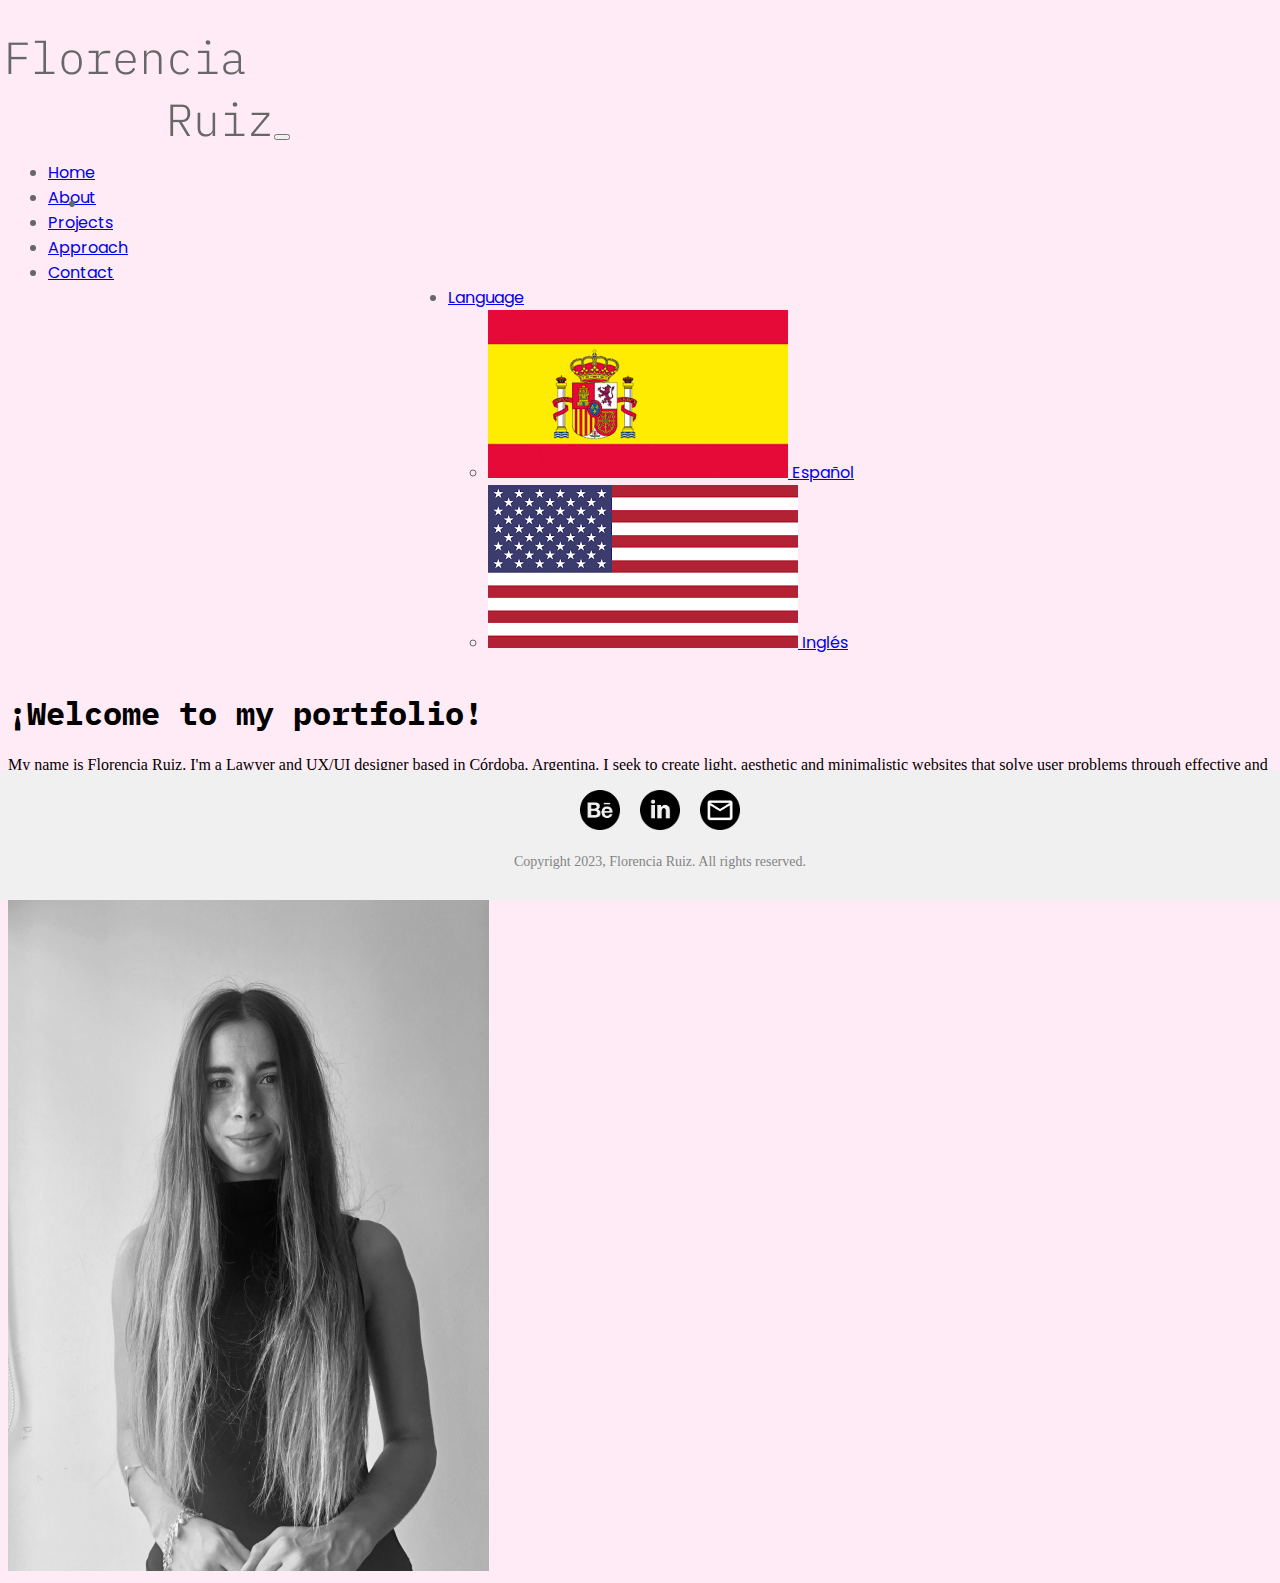
==== paginas/about.html @ d0ec18ea "Primer commit porfolio" ====
<!DOCTYPE html>
<html lang="es">
<head>
    <meta charset="UTF-8">
    <meta name="viewport" content="width=device-width, initial-scale=1.0">
    <title>portfolio-FlorenciaRuiz</title>
    <link rel="shortcut icon" href="../assets/FAVICON_Mesa de trabajo 1.png" type="image/x-icon">
    <!--Bootstrap-->
    <link href="https://cdn.jsdelivr.net/npm/bootstrap@5.3.1/dist/css/bootstrap.min.css" rel="stylesheet" integrity="sha384-4bw+/aepP/YC94hEpVNVgiZdgIC5+VKNBQNGCHeKRQN+PtmoHDEXuppvnDJzQIu9" crossorigin="anonymous">
    <!--CSS-->
    <link rel="stylesheet" href="../css/style.css">
    <title>portfolio-FlorenciaRuiz</title>
</head>

<body class="cuerpo">
    <header>
        <nav class="navbar navbar-expand-lg">
            <div class="container-fluid">
                <a class="navbar-brand" href="#"><img class="w-50 ms-5" src="../assets/Florencia Ruiz.png" alt="Imagen logo"></a>
                <button class="navbar-toggler" type="button" data-bs-toggle="collapse" data-bs-target="#navbarNavDropdown" aria-controls="navbarNavDropdown" aria-expanded="false" aria-label="Toggle navigation">
                <span class="navbar-toggler-icon"></span>
                </button>

                <div class="collapse navbar-collapse" id="navbarNavDropdown">
                    <ul class="navbar-nav">
                        <li class="nav-item">
                        <a class="nav-link" aria-current="page" href="../index.html">Home</a>
                        </li>
                        <li class="nav-item">
                        <a class="nav-link active" href="./about.html">About</a>
                        </li>
                        <li class="nav-item">
                        <a class="nav-link" href="./projects.html">Projects</a>
                        </li>
                        <li class="nav-item">
                        <a class="nav-link" href="./myapproach.html">Approach</a>
                        </li>
                        <li class="nav-item">
                        <a class="nav-link" href="./contact.html">Contact</a>
                        </li>
                        <li class="nav-item dropdown mt-n1">
                        <a class="nav-link dropdown-toggle" href="#" role="button" data-bs-toggle="dropdown" aria-expanded="false">
                        Language
                        </a>
                        <ul class="dropdown-menu dropdown-menu-right">
                            <li><a class="dropdown-item" href="#"><img class="w-25" src="../assets/ESP bandera.png" alt="Bandera esp"> Español</a></li>
                            <li><a class="dropdown-item" href="#"><img class="w-25" src="../assets/EEUU bandera png.png" alt="Bandera USA"> Inglés</a></li>
                        </ul>
                        </li>
                    </ul>
                </div>
            </div>
        </nav>
    </header>

<!--SOBRE MÍ-->

<section class="container">
    <div class="row mt-6 gap-4 gap-md-0">
        <div class="col-md-6">
        </div>

        <div class="col-md-6">
            <h1 class="text-end ms-auto p-2 welcome">¡Welcome to my portfolio!</h1>
            <p>My name is Florencia Ruiz. I'm a Lawyer and UX/UI designer based in Córdoba, Argentina. I seek to create light, aesthetic and minimalistic websites that solve user problems through effective and proven solutions. </p>
            </div>
        </div>
    </div>
</section>

<section class="container mt-4">
    <div class="row mt-6 gap-4 gap-md-0">
        <div class="col-md-6 text-start d-flex flex-column justify-content-center align-items-center">
            <p>Although my beginnings were in law, my path envolved towards technology and social networks. Currently I focus on Web3, creating content and facilitating digital connections. As a constant learner, I seek to explore and understand the nuances of digital evolution.
            
            In every project, I seek a collaborative environment, solving challenges with critical and flexible thinking. My focus is continuous innovation, co-creating digital experiences that transcend expectations.
            
            I am 27 years old and I graduated as a lawyer at Blas Pascal University. In 2022 I started as a web developer at Coderhouse and since then I have improved my UX/UI skills so far.
            </p>
        </div>

        <div class="col-md-6 d-flex justify-content-center align-items-center">
            <img class="mw-100" src="../assets/IMG_0522 1.png" alt="About">
            </div>
        </div>
    </div>
</section>



    <!--FOOTER RESPONSIVE-->
    <footer>
        <div class="logo-container">
        <a href="https://www.behance.net/" target="_blank">
            <img src="../assets/BEHANCE.png" alt="Behance">
        </a>
        <a href="https://www.linkedin.com/" target="_blank">
            <img src="../assets/LINKEDIN.png" alt="LinkedIn">
        </a>
        <a href="mailto:correo@example.com">
            <img src="../assets/MAIL.png" alt="Correo">
        </a>
        </div>
        <p>Copyright 2023, Florencia Ruiz. All rights reserved.</p>
    </footer>
    
    
<!--BootsrapJS-->    
    <script src="https://cdn.jsdelivr.net/npm/bootstrap@5.3.1/dist/js/bootstrap.bundle.min.js" integrity="sha384-HwwvtgBNo3bZJJLYd8oVXjrBZt8cqVSpeBNS5n7C8IVInixGAoxmnlMuBnhbgrkm" crossorigin="anonymous"></script>

</body>
</html>
---- css/style.css ----
/* Fuentes personalizadas */
@import url(https://fonts.googleapis.com/css2?family=IBM+Plex+Mono:wght@200;300;400;500;600;700&family=League+Script&family=Poppins:ital,wght@0,200;0,300;0,400;0,500;0,600;0,700;1,100;1,200;1,300;1,400;1,600&display=swap);

@import url(https://fonts.googleapis.com/css2?family=IBM+Plex+Mono:wght@200;300;400;500;600;700&family=League+Script&family=Poppins:ital,wght@0,200;0,300;0,400;0,500;0,600;0,700;1,100;1,200;1,300;1,400;1,600&display=swap);


.cuerpo{ 
    background-color: hsl(330, 100%, 96%);
    overflow: auto;
}

.card-container {
    max-height: 200px;
    overflow: scroll;
}

/*NAV*/
nav {
    display: flex;
    align-items: center; 
    margin-top: 40px;
    font-family: 'Poppins', sans-serif;
    color: #676767;
}

.logo-img {
    max-width: 30px;
}  

.mt-n1 {
    margin-left: 400px !important;
}

.logo-florenciaruiz{
    margin-top: 30px;
    margin-right: 20px;
    margin-left: 60px;
    background-color: #FFEBF5;
}


/*PUNTO*/
.nav-link.active {
    position: relative;
}

.nav-link.active::after {
    content: "\2022";
    display:block;
    text-align: center;
    font-size: 24px; 
    position: absolute;
    bottom: -12px; 
    left: 50%; 
    transform: translateX(-50%);
    width: 100%;
    color: #676767;
}


.portfolio {
    display: flex;
    flex-direction: row;
    font-family: 'Poppins', sans-serif;
    margin-top: 60px;
}


.tituloportfolio {
    margin-top: 60px;
    margin-left: 60px;
    color: #676767;
}


.forma-decoracion{
    margin-top: 240px;
    margin-left: -280px;
}


.rectangulo-colores {
    display: flex;
    justify-content: flex-end;
    margin-top: 70px;
    margin-left: 600px;

}


.iframe{ 
    display: flex;
    flex-direction: column;
    align-items: center;
    margin-top: 150px;
}


.welcome{
    font-family: 'IBM Plex Mono', monospace;
}

/* FOOTER */
footer {
    text-align: center;
    background-color: #f0f0f0;
    padding: 20px;
    position: fixed;
    bottom: 0;
    left: 0;
    height: max-content;
    width: 100%;
    display: flex;
    justify-content: center;
    align-items: center;
    flex-direction: column;
    }

.logo-container {
    display: flex;
    justify-content: center;
    align-items: center;
    margin-bottom: 10px;
}


.logo-container img {
    width: 40px; 
    margin: 0 10px; 
}


footer p {
    display: flex;
    justify-content: center;
    align-items: center;
    margin: 0;
    font-size: 14px;
    opacity: 0.7;
    font-weight: 400;
    padding: 10px 0;
    color: #555;
}


@media screen and (max-width: 768px) {
    .logo-container {
        flex-direction: column;
    }
    
    .logo-container img {
        margin: 5px 0;
    }
}
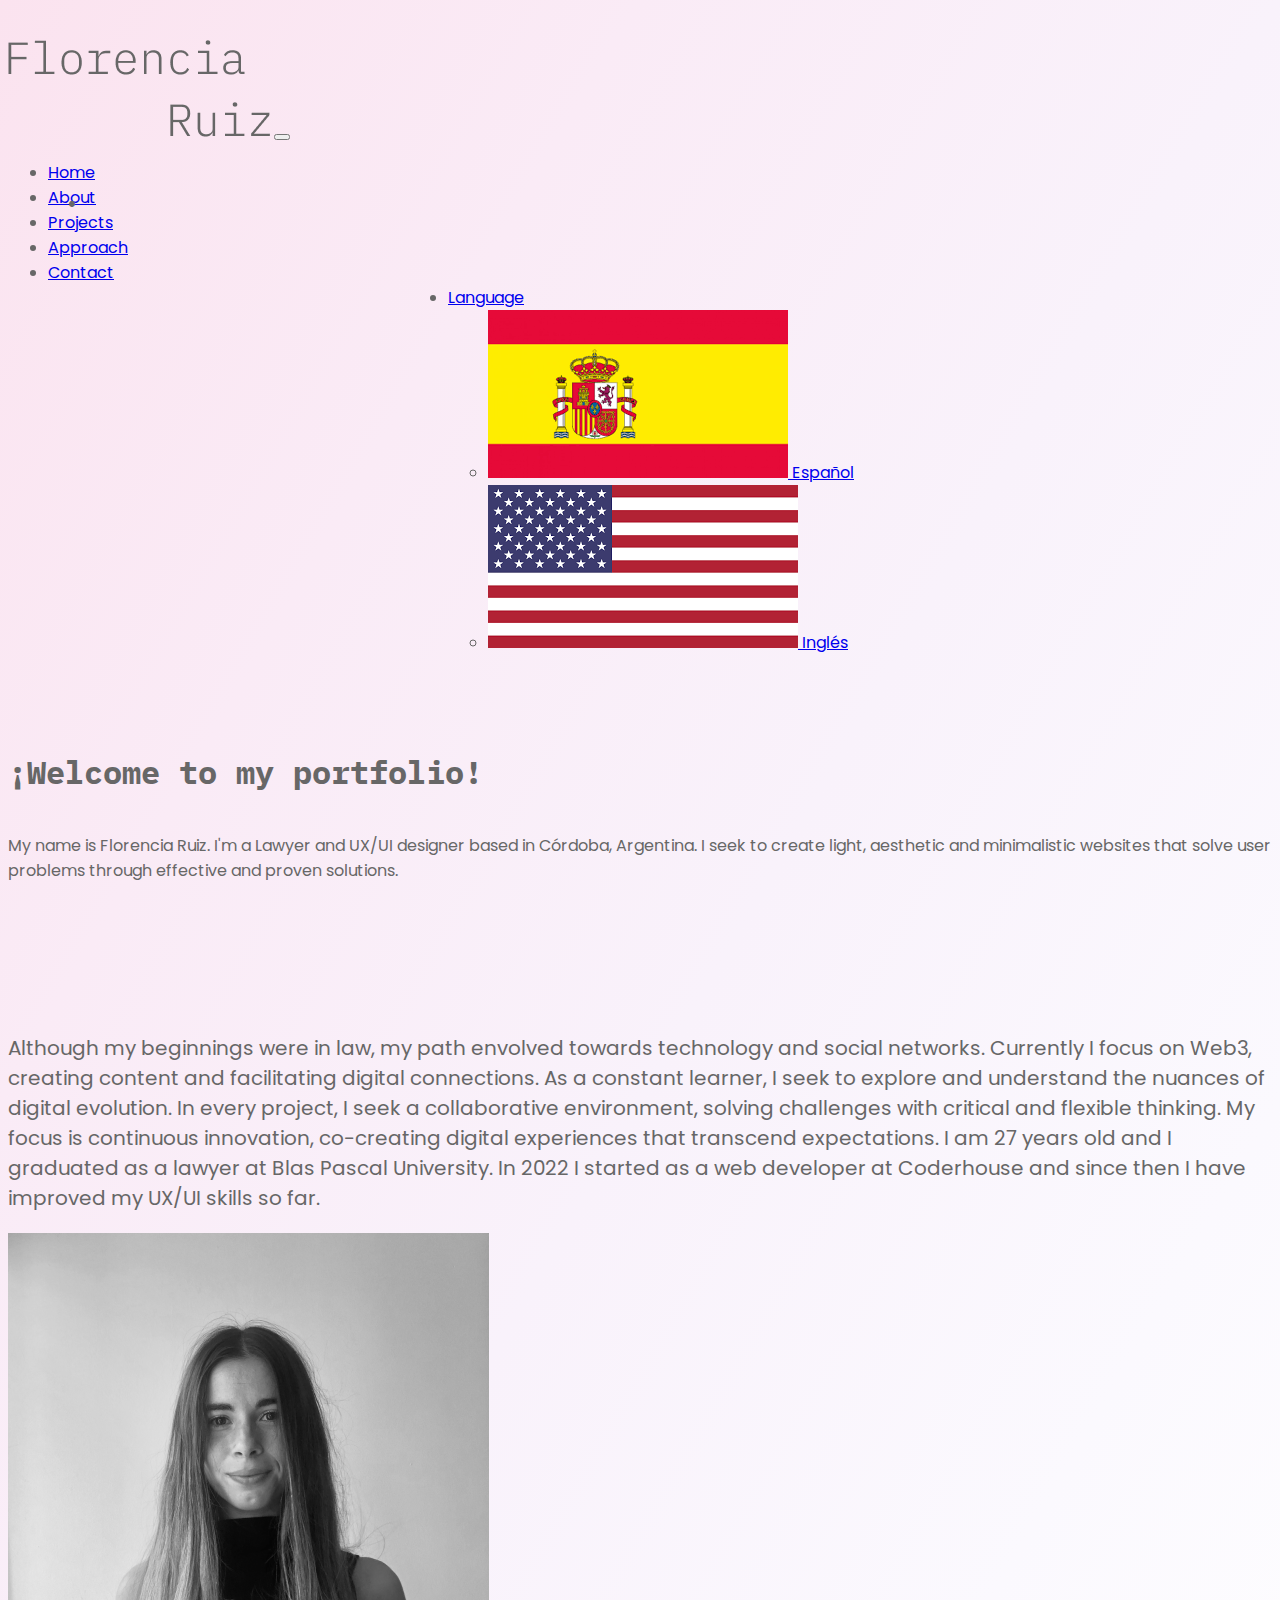
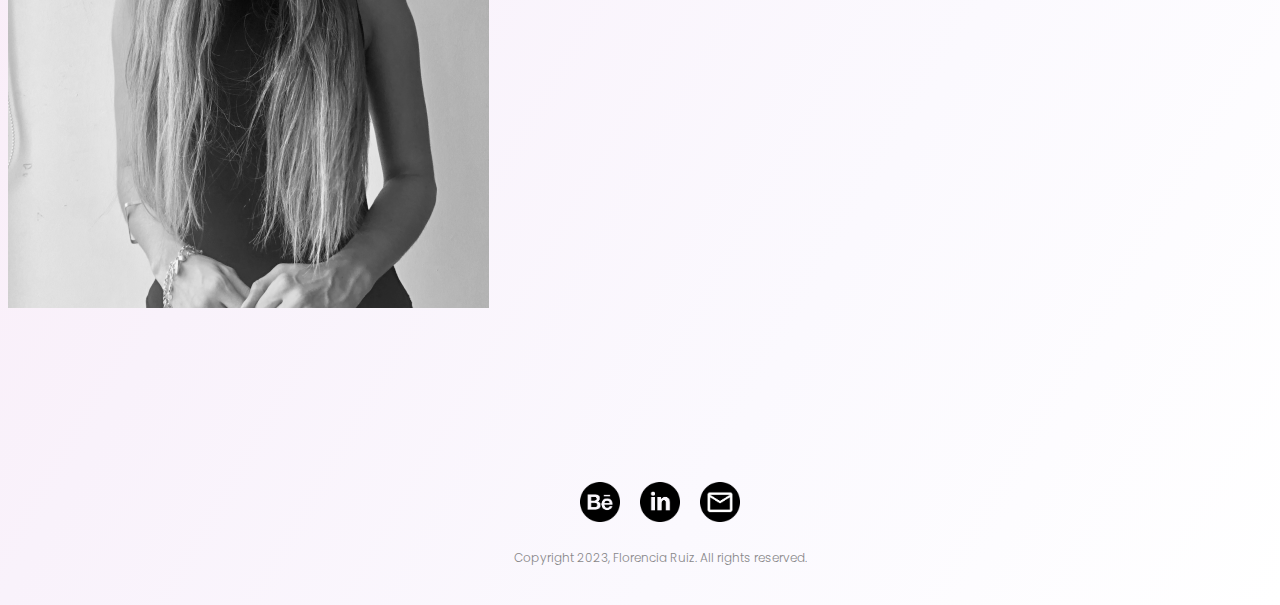
==== commit 147ffd5b: "Segundo commit" ====
--- a/paginas/about.html
+++ b/paginas/about.html
@@ -12,7 +12,7 @@
     <title>portfolio-FlorenciaRuiz</title>
 </head>
 
-<body class="cuerpo">
+<body class="cuerpo color-especifico-about">
     <header>
         <nav class="navbar navbar-expand-lg">
             <div class="container-fluid">
@@ -57,12 +57,11 @@
 
 <section class="container">
     <div class="row mt-6 gap-4 gap-md-0">
-        <div class="col-md-6">
+        <div class="col-md-7">
         </div>
-
-        <div class="col-md-6">
+        <div class="col-md-5">
             <h1 class="text-end ms-auto p-2 welcome">¡Welcome to my portfolio!</h1>
-            <p>My name is Florencia Ruiz. I'm a Lawyer and UX/UI designer based in Córdoba, Argentina. I seek to create light, aesthetic and minimalistic websites that solve user problems through effective and proven solutions. </p>
+            <p class="myNameis">My name is Florencia Ruiz. I'm a Lawyer and UX/UI designer based in Córdoba, Argentina. I seek to create light, aesthetic and minimalistic websites that solve user problems through effective and proven solutions. </p>
             </div>
         </div>
     </div>
@@ -70,18 +69,20 @@
 
 <section class="container mt-4">
     <div class="row mt-6 gap-4 gap-md-0">
-        <div class="col-md-6 text-start d-flex flex-column justify-content-center align-items-center">
-            <p>Although my beginnings were in law, my path envolved towards technology and social networks. Currently I focus on Web3, creating content and facilitating digital connections. As a constant learner, I seek to explore and understand the nuances of digital evolution.
+        <div class="col-md-5 text-start d-flex flex-column justify-content-center align-items-center">
+            <p class="textAbout">Although my beginnings were in law, my path envolved towards technology and social networks. Currently I focus on Web3, creating content and facilitating digital connections. As a constant learner, I seek to explore and understand the nuances of digital evolution.
             
             In every project, I seek a collaborative environment, solving challenges with critical and flexible thinking. My focus is continuous innovation, co-creating digital experiences that transcend expectations.
             
             I am 27 years old and I graduated as a lawyer at Blas Pascal University. In 2022 I started as a web developer at Coderhouse and since then I have improved my UX/UI skills so far.
             </p>
         </div>
-
+        <div class="col-md-1 d-flex justify-content-center align-items-center">
+        </div>
         <div class="col-md-6 d-flex justify-content-center align-items-center">
             <img class="mw-100" src="../assets/IMG_0522 1.png" alt="About">
             </div>
+        </div>
         </div>
     </div>
 </section>
--- a/css/style.css
+++ b/css/style.css
@@ -58,6 +58,8 @@
 }
 
 
+/* INDEX> */
+
 .portfolio {
     display: flex;
     flex-direction: row;
@@ -95,17 +97,164 @@
     margin-top: 150px;
 }
 
+/* ABOUT */
 
 .welcome{
+    color: #676767;
     font-family: 'IBM Plex Mono', monospace;
-}
+    margin-bottom: 40px;
+}
+
+
+.color-especifico-about{
+    background-image: linear-gradient(to right bottom, #fbe3ef, #faebf6, #f9f2fb, #fbf9fe, #ffffff);
+}
+
+.container{
+    margin-top: 80px;
+    margin-bottom: 150px;
+}
+
+.myNameis{
+    color: #676767;
+    font-family: 'Poppins', sans-serif;
+    display: flex;
+    justify-content: right;
+    align-items: end;
+}
+
+.textAbout{
+    color: #676767;
+    font-size: 20px;
+    font-family: 'Poppins', sans-serif;
+    line-height: 1.5;
+    display: flex;
+    justify-content: left;
+    align-items: start;
+}
+
+/* PROJECTS */
+
+.color-especifico-project{
+    background-image: linear-gradient(to bottom, #eae3e3, #efeaeb, #f4f1f3, #f9f8f9, #ffffff);
+}
+
+.textoProject1{
+    color: #676767;
+    display: flex;
+    justify-content: left;
+    align-items: start;
+    font-family: 'Poppins', sans-serif;
+    margin-left: 60px;
+    margin-top: 80px;
+    margin-bottom: 150px;
+}
+
+.tarjetas{
+    display: flex;
+}
+
+.btn-outline-secondary{
+    --bs-btn-padding-y: .25rem; --bs-btn-padding-x: .5rem; --bs-btn-font-size: .75rem;
+}
+
+    .btn-container {
+        display: flex;
+        align-items: center;
+    }
+
+    .btn.btn-outline-secondary {
+        margin-right: 5px;
+    }
+
+    .btn.btn-outline-secondary i {
+        font-size: 0.75rem;
+        transform: rotate(45deg);
+    }
+
+    .textCheck{
+        font-family: 'Poppins', sans-serif;
+        font-size: 10px;
+    }
+
+    .card {
+        border: none;
+        box-shadow: 0px 4px 8px rgba(0, 0, 0, 0.1);
+    }
+
+    .card-title{
+        font-family: 'Poppins', sans-serif;
+        font-size: 16px;
+        color: #676767;
+    }
+    
+    .card-text{
+        font-family: 'Poppins', sans-serif;
+        font-size: 12px;
+        color: #676767;
+        font-weight: 00;
+    }
+
+
+    /* APPROACH */
+
+    .color-especifico-approach{
+        background-image: linear-gradient(to right bottom, #e7e6e4, #efe2c4, #f2dfa3, #f2dd82, #efdb5e);
+    }
+
+    .titlepproach{
+    display: flex;
+    color: #676767;
+    justify-content: left;
+    align-items: start;
+    font-family: 'Poppins', sans-serif;
+    margin-left: -60px;
+    margin-top: 80px;
+    margin-bottom: 150px;
+    }
+
+    .textapproach{
+        display: flex;
+        color: #676767;
+        justify-content: center;
+        align-items: start;
+        font-family: 'Poppins', sans-serif;
+    }
+
+
+    /* CONTACT */
+
+    .color-especifico-contact{
+        background-image: linear-gradient(to left bottom, #ffdbed, #fce5f6, #faeefc, #fbf7fe, #ffffff);
+    }
+
+    .contact{
+        display: flex;
+        color: #676767;
+        justify-content: left;
+        align-items: start;
+        margin-left: 60px;
+        margin-top: 100px;
+        margin-bottom: 150px;
+        font-family: 'Poppins', sans-serif;
+    }
+
+
+    .interested-in{
+        font-family: 'IBM Plex Mono', monospace;
+    }
+
+    .formcontact{
+        font-family: 'Poppins', sans-serif;
+        color: #676767;
+    }
+
 
 /* FOOTER */
 footer {
-    text-align: center;
-    background-color: #f0f0f0;
+    font-family: 'Poppins', sans-serif;
     padding: 20px;
-    position: fixed;
+    position: end;
     bottom: 0;
     left: 0;
     height: max-content;
@@ -135,9 +284,9 @@
     justify-content: center;
     align-items: center;
     margin: 0;
-    font-size: 14px;
+    font-size: 12px;
     opacity: 0.7;
-    font-weight: 400;
+    font-weight: 300;
     padding: 10px 0;
     color: #555;
 }
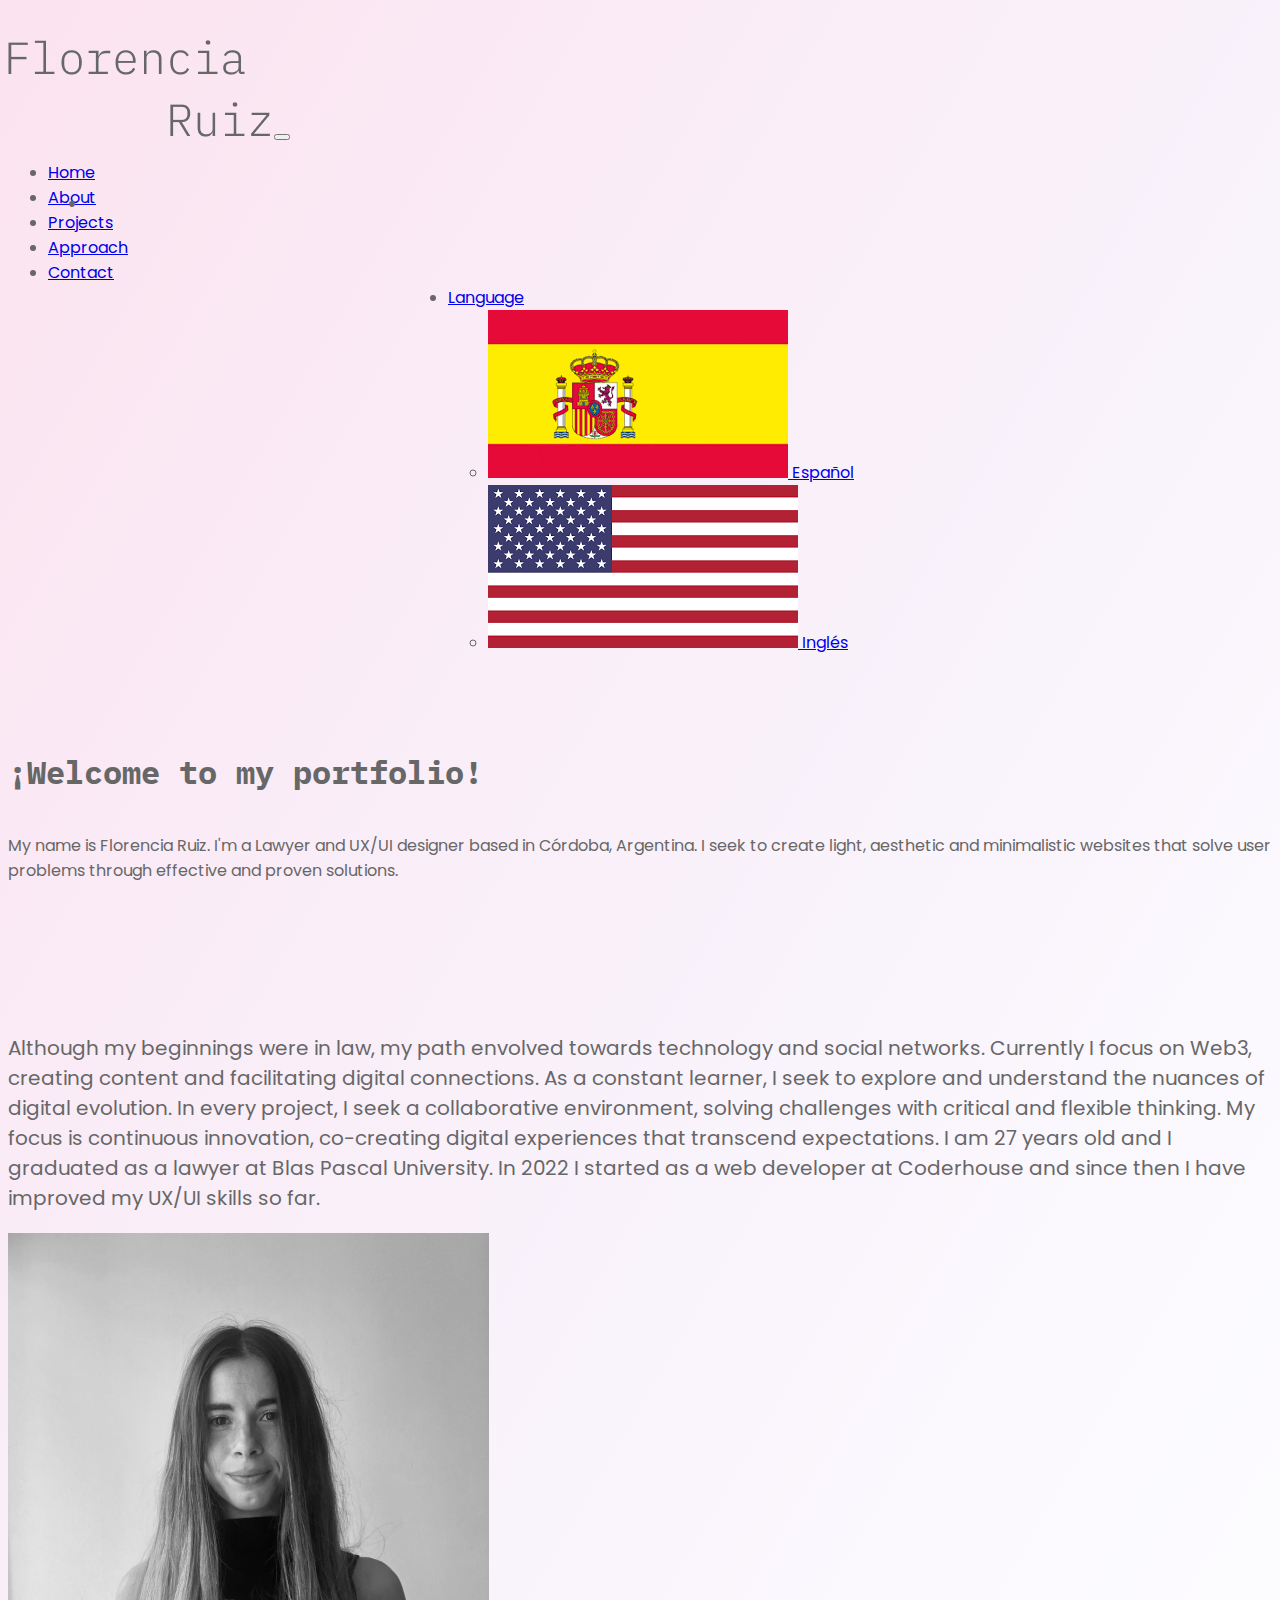
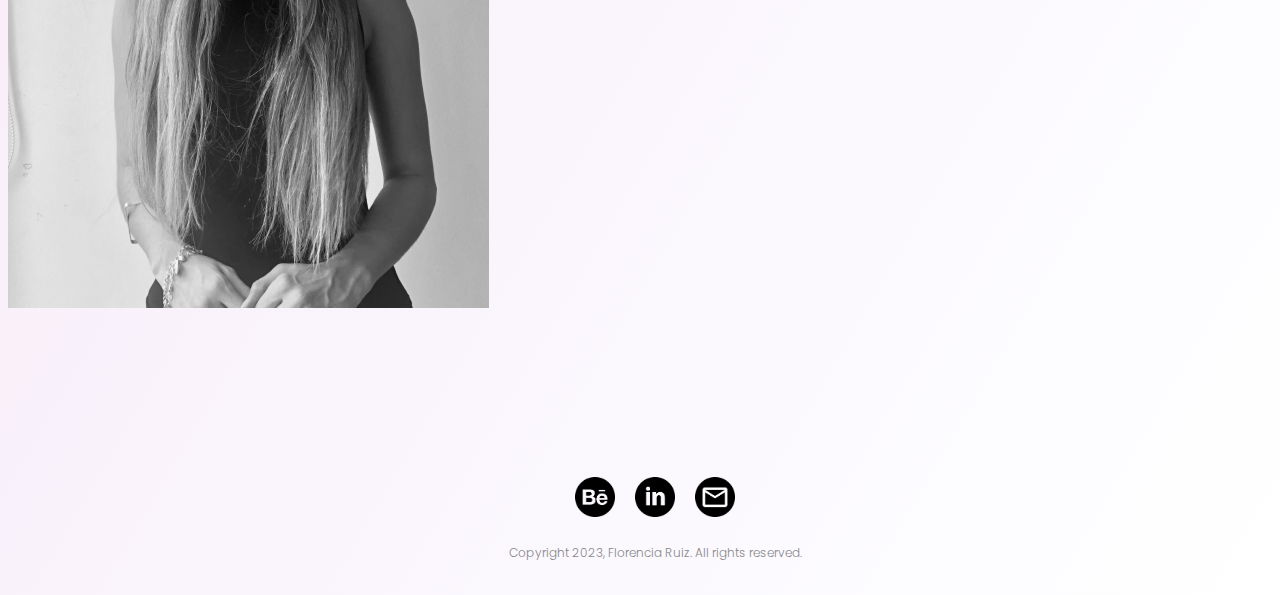
==== commit 8cef26bb: "Tercer commit porfolio" ====
--- a/paginas/about.html
+++ b/paginas/about.html
@@ -54,7 +54,7 @@
     </header>
 
 <!--SOBRE MÍ-->
-
+<main>
 <section class="container">
     <div class="row mt-6 gap-4 gap-md-0">
         <div class="col-md-7">
@@ -86,7 +86,7 @@
         </div>
     </div>
 </section>
-
+</main>
 
 
     <!--FOOTER RESPONSIVE-->
--- a/css/style.css
+++ b/css/style.css
@@ -37,6 +37,16 @@
     margin-left: 60px;
     background-color: #FFEBF5;
 }
+
+@media screen and (min-width: 480px) and (max-width: 991px){
+    .boton-language{
+        margin-left: 0px !important;
+    }
+    .nav-link.active {
+        display: none;
+    }
+}
+
 
 
 /*PUNTO*/
@@ -68,6 +78,7 @@
 }
 
 
+
 .tituloportfolio {
     margin-top: 60px;
     margin-left: 60px;
@@ -75,10 +86,11 @@
 }
 
 
-.forma-decoracion{
+.forma-decoracion {
     margin-top: 240px;
     margin-left: -280px;
 }
+
 
 
 .rectangulo-colores {
@@ -86,16 +98,62 @@
     justify-content: flex-end;
     margin-top: 70px;
     margin-left: 600px;
-
-}
-
-
-.iframe{ 
+}
+
+
+.iframe { 
     display: flex;
     flex-direction: column;
     align-items: center;
     margin-top: 150px;
 }
+
+@media screen and (max-width: 480px){
+
+    .forma-decoracion{
+        margin-top: 240px;
+        margin-left: -120px;
+    }
+
+    .rectangulo-colores {
+        margin-top: 70px;
+        margin-left: 100px;
+    
+    }
+
+    .iframe{ 
+        width: 160%;
+    }
+}
+
+@media screen and (min-width: 481px) and (max-width: 960px){
+    .forma-decoracion{
+        margin-top: 240px;
+        margin-left: -100px;
+    }
+
+    .rectangulo-colores {
+        margin-top: 70px;
+        margin-left: 100px;
+    }
+
+    .iframe{ 
+        width: 160%;
+    }
+}
+
+@media screen and (min-width: 961px) and (max-width: 1328px) {
+    .forma-decoracion{
+        margin-top: 240px;
+        margin-left: -260px;
+}
+
+.rectangulo-colores {
+    margin-top: 70px;
+    margin-left: 250px;
+}
+}
+
 
 /* ABOUT */
 
@@ -136,7 +194,7 @@
 /* PROJECTS */
 
 .color-especifico-project{
-    background-image: linear-gradient(to bottom, #eae3e3, #efeaeb, #f4f1f3, #f9f8f9, #ffffff);
+    background-image: linear-gradient(#eae3e3, #efeaeb, #f4f1f3, #f9f8f9, #ffffff);
 }
 
 .textoProject1{
@@ -196,10 +254,36 @@
     }
 
 
+    @media screen and (max-width: 480px) {
+        .textoProject1{
+            margin-left: 0px;
+            margin-top: 80px;
+            margin-bottom: 150px;
+            font-size: 20px;
+        }
+
+        .tarjetas-projects{
+            margin-left: 50px;
+        }
+    }
+
+    @media screen and (min-width: 481px) and (max-width: 960px){
+        .textoProject1{
+            margin-left: 0px;
+            margin-top: 80px;
+            margin-bottom: 150px;
+            font-size: 20px;
+        }
+
+        .tarjetas-projects{
+            margin-left: 50px;
+        }
+    }
+
     /* APPROACH */
 
     .color-especifico-approach{
-        background-image: linear-gradient(to right bottom, #e7e6e4, #efe2c4, #f2dfa3, #f2dd82, #efdb5e);
+        background-image: linear-gradient(#e7e6e4, #efe2c4, #f2dfa3, #f2dd82, #efdb5e);
     }
 
     .titlepproach{
@@ -222,10 +306,31 @@
     }
 
 
+    @media screen and (max-width: 480px) {
+        .titlepproach{
+            margin-left: 5px;
+            margin-top: 80px;
+            margin-bottom: 50px;
+            }
+    }
+
+    @media screen and (min-width: 481px) and (max-width: 960px){
+        .textoProject1{
+            margin-left: 0px;
+            margin-top: 80px;
+            margin-bottom: 150px;
+            font-size: 20px;
+        }
+
+        .tarjetas-projects{
+            margin-left: 50px;
+        }
+    }
+
     /* CONTACT */
 
     .color-especifico-contact{
-        background-image: linear-gradient(to left bottom, #ffdbed, #fce5f6, #faeefc, #fbf7fe, #ffffff);
+        background-image: linear-gradient(#ffdbed, #fce5f6, #faeefc, #fbf7fe, #ffffff);
     }
 
     .contact{
@@ -244,16 +349,73 @@
         font-family: 'IBM Plex Mono', monospace;
     }
 
+.imagenes-phone {
+    display: flex;
+    justify-content: center;
+    align-items: center;
+    margin-left: 80px;
+}
+
     .formcontact{
         font-family: 'Poppins', sans-serif;
         color: #676767;
-    }
+        display: flex;
+        align-items: center;
+    }
+
+
+    @media screen and (max-width: 480px) {
+        .interested-in {
+        font-size: 25px;
+        }
+
+        .formcontact{
+            margin-left: 30px;
+        }
+    }
+
+
+    @media screen and (min-width: 481px) and (max-width: 960px){
+        .interested-in {
+            font-size: 35px;
+            }
+    
+            .formcontact{
+                margin-left: 60px;
+            }
+
+            .imagenes-phone {
+                display: flex;
+                justify-content: center;
+                align-items: center;
+                margin-left: 40px;
+            }
+        }   
+
+    @media screen and (min-width: 961px) and (max-width: 1328px){
+        .interested-in {
+            font-size: 40px;
+            }
+        
+            .formcontact{
+                display: flex;
+                margin-left: 80px;
+            }
+
+            .imagenes-phone {
+                display: flex;
+                justify-content: center;
+                align-items: center;
+                margin-left: 40px;
+            }
+        } 
 
 
 /* FOOTER */
 footer {
     font-family: 'Poppins', sans-serif;
     padding: 20px;
+    margin-top: 50px;
     position: end;
     bottom: 0;
     left: 0;
@@ -292,12 +454,33 @@
 }
 
 
-@media screen and (max-width: 768px) {
-    .logo-container {
-        flex-direction: column;
+
+@media screen and (max-width: 480px) {
+    .logo-container img {
+    display: flex;
+    justify-content: center;
+    align-items: center;
+    flex-wrap: wrap;
+    }
+
+    .logo-container a {
+        margin: 5px;
     }
     
     .logo-container img {
-        margin: 5px 0;
-    }
-}+        width: 25px;
+        height: 25px;
+    }
+}
+
+@media screen and (min-width: 481px) and (max-width: 960px) {
+    .logo-container a {
+    margin: 0 5px;
+    }
+}
+
+@media screen and (min-width: 961px) and (max-width: 1328px) {
+    footer {
+    padding: 15px;
+    }
+}
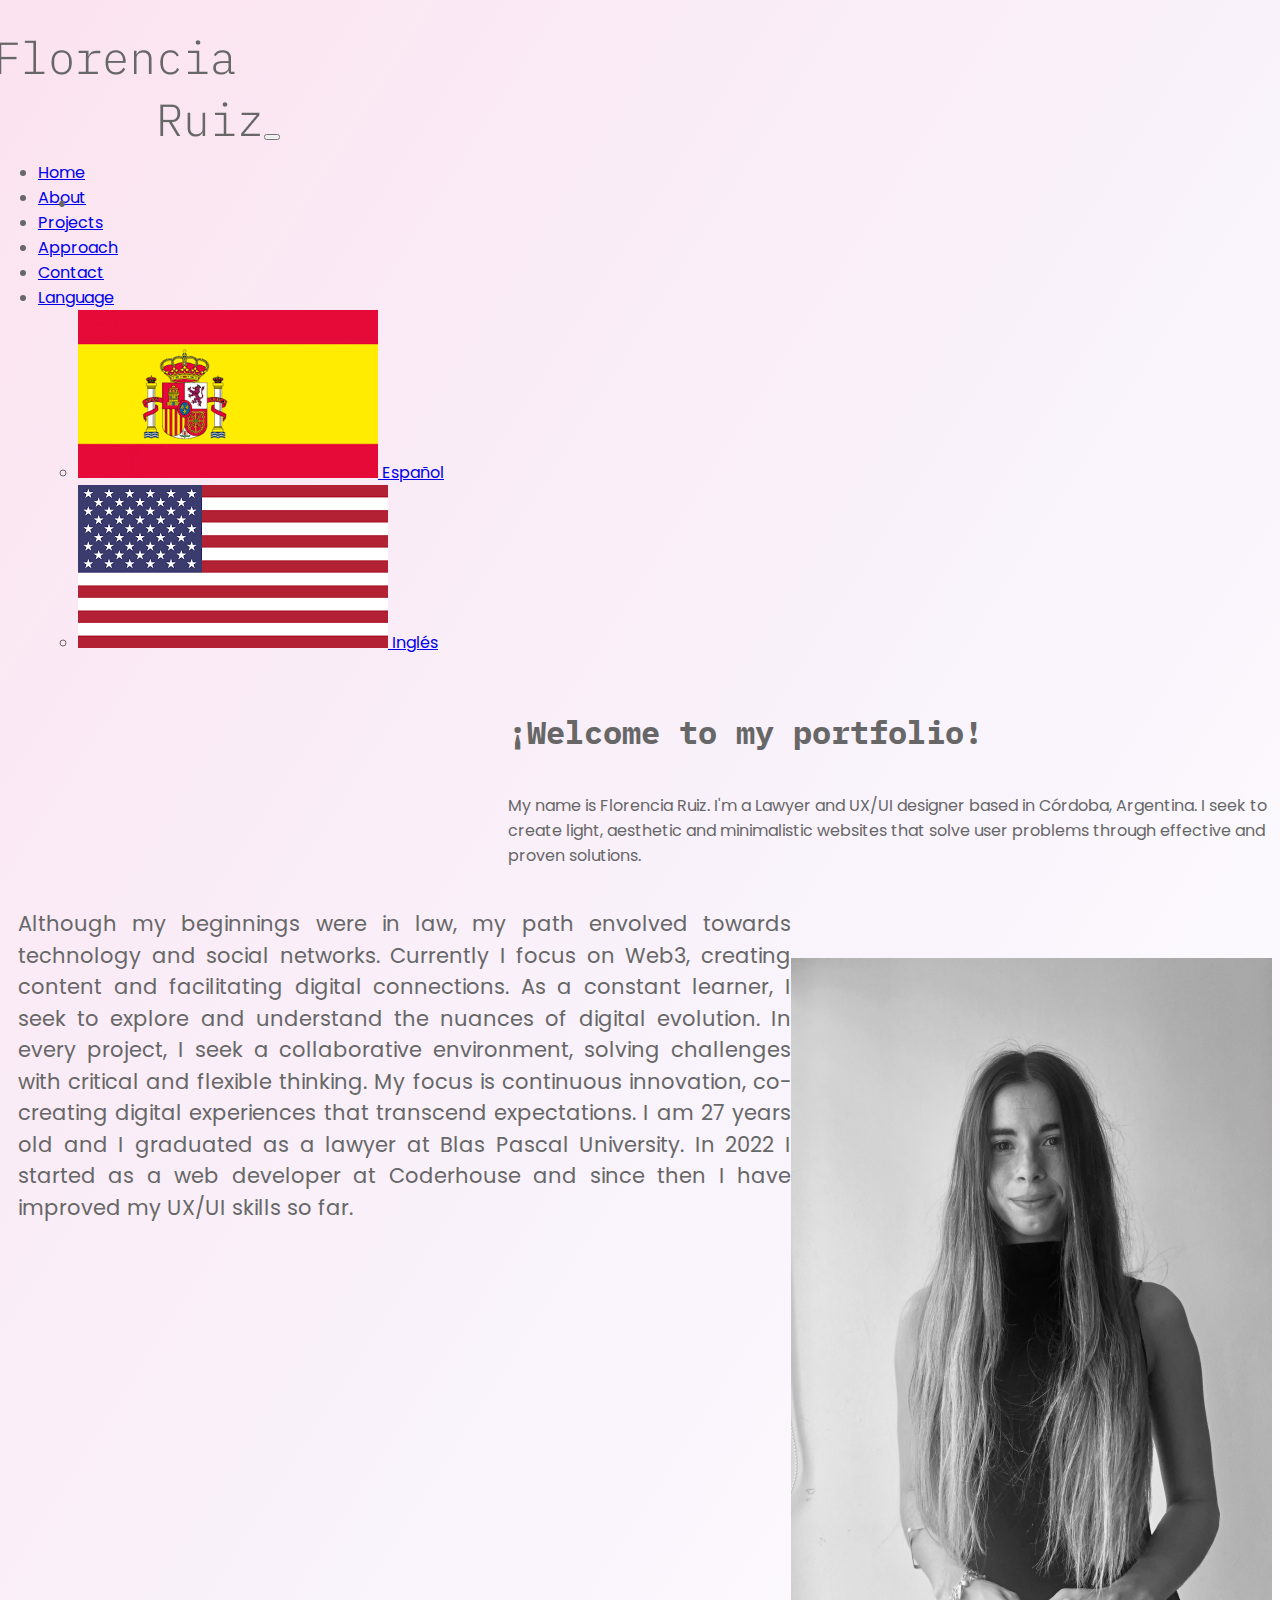
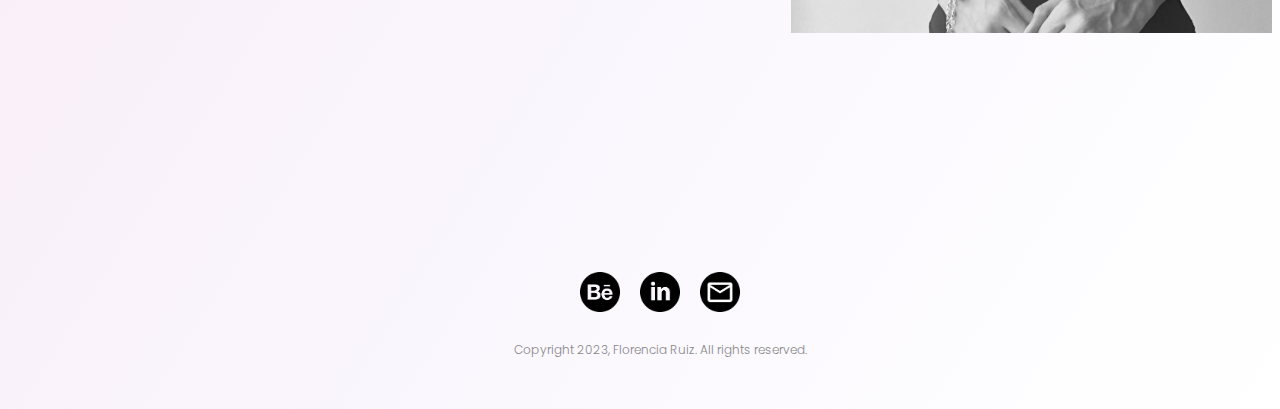
==== commit 5b35bcd0: "Entrega final" ====
--- a/paginas/about.html
+++ b/paginas/about.html
@@ -3,7 +3,10 @@
 <head>
     <meta charset="UTF-8">
     <meta name="viewport" content="width=device-width, initial-scale=1.0">
+    <!--SEO-->
+    <meta name="description" content="Breve descripción acerca de la biografía de Florencia Ruiz">
     <title>portfolio-FlorenciaRuiz</title>
+    <meta name="Keywords" content="About me, profile, experience, myself all, cv">
     <link rel="shortcut icon" href="../assets/FAVICON_Mesa de trabajo 1.png" type="image/x-icon">
     <!--Bootstrap-->
     <link href="https://cdn.jsdelivr.net/npm/bootstrap@5.3.1/dist/css/bootstrap.min.css" rel="stylesheet" integrity="sha384-4bw+/aepP/YC94hEpVNVgiZdgIC5+VKNBQNGCHeKRQN+PtmoHDEXuppvnDJzQIu9" crossorigin="anonymous">
@@ -16,7 +19,7 @@
     <header>
         <nav class="navbar navbar-expand-lg">
             <div class="container-fluid">
-                <a class="navbar-brand" href="#"><img class="w-50 ms-5" src="../assets/Florencia Ruiz.png" alt="Imagen logo"></a>
+                <a class="navbar-brand logo-img" href="#"><img class="w-50 ms-5" src="../assets/Florencia Ruiz.png" alt="Imagen logo"></a>
                 <button class="navbar-toggler" type="button" data-bs-toggle="collapse" data-bs-target="#navbarNavDropdown" aria-controls="navbarNavDropdown" aria-expanded="false" aria-label="Toggle navigation">
                 <span class="navbar-toggler-icon"></span>
                 </button>
@@ -55,20 +58,20 @@
 
 <!--SOBRE MÍ-->
 <main>
-<section class="container">
-    <div class="row mt-6 gap-4 gap-md-0">
+<section class="container ">
+    <div class="row mt-6 gap-4 gap-md-0 About-gral">
         <div class="col-md-7">
         </div>
-        <div class="col-md-5">
-            <h1 class="text-end ms-auto p-2 welcome">¡Welcome to my portfolio!</h1>
-            <p class="myNameis">My name is Florencia Ruiz. I'm a Lawyer and UX/UI designer based in Córdoba, Argentina. I seek to create light, aesthetic and minimalistic websites that solve user problems through effective and proven solutions. </p>
+        <div class="col-md-5 about1">
+            <h1 class="text-end ms-auto p-2 welcome focus-in-expand">¡Welcome to my portfolio!</h1>
+            <p class="myNameis ">My name is Florencia Ruiz. I'm a Lawyer and UX/UI designer based in Córdoba, Argentina. I seek to create light, aesthetic and minimalistic websites that solve user problems through effective and proven solutions. </p>
             </div>
         </div>
     </div>
 </section>
 
-<section class="container mt-4">
-    <div class="row mt-6 gap-4 gap-md-0">
+<section class="container ">
+    <div class="row mt-6 about2 gap-4 gap-md-0">
         <div class="col-md-5 text-start d-flex flex-column justify-content-center align-items-center">
             <p class="textAbout">Although my beginnings were in law, my path envolved towards technology and social networks. Currently I focus on Web3, creating content and facilitating digital connections. As a constant learner, I seek to explore and understand the nuances of digital evolution.
             
@@ -79,10 +82,9 @@
         </div>
         <div class="col-md-1 d-flex justify-content-center align-items-center">
         </div>
-        <div class="col-md-6 d-flex justify-content-center align-items-center">
-            <img class="mw-100" src="../assets/IMG_0522 1.png" alt="About">
+        <div class="col-md-6 imgAbout d-flex justify-content-center align-items-center">
+            <img class="mw-100 imagenflor" src="../assets/IMG_0522 1.png" alt="About">
             </div>
-        </div>
         </div>
     </div>
 </section>
@@ -91,6 +93,7 @@
 
     <!--FOOTER RESPONSIVE-->
     <footer>
+        <section class="footerCompleto">
         <div class="logo-container">
         <a href="https://www.behance.net/" target="_blank">
             <img src="../assets/BEHANCE.png" alt="Behance">
@@ -102,7 +105,8 @@
             <img src="../assets/MAIL.png" alt="Correo">
         </a>
         </div>
-        <p>Copyright 2023, Florencia Ruiz. All rights reserved.</p>
+        <p class="copyright">Copyright 2023, Florencia Ruiz. All rights reserved.</p>
+        </section>
     </footer>
     
     
--- a/css/style.css
+++ b/css/style.css
@@ -1,486 +1,781 @@
+@charset "UTF-8";
 /* Fuentes personalizadas */
 @import url(https://fonts.googleapis.com/css2?family=IBM+Plex+Mono:wght@200;300;400;500;600;700&family=League+Script&family=Poppins:ital,wght@0,200;0,300;0,400;0,500;0,600;0,700;1,100;1,200;1,300;1,400;1,600&display=swap);
-
 @import url(https://fonts.googleapis.com/css2?family=IBM+Plex+Mono:wght@200;300;400;500;600;700&family=League+Script&family=Poppins:ital,wght@0,200;0,300;0,400;0,500;0,600;0,700;1,100;1,200;1,300;1,400;1,600&display=swap);
-
-
-.cuerpo{ 
-    background-color: hsl(330, 100%, 96%);
-    overflow: auto;
+.cuerpo {
+  background-color: hsl(330, 100%, 96%);
+  overflow: auto;
 }
 
 .card-container {
-    max-height: 200px;
-    overflow: scroll;
+  max-height: 200px;
+  overflow: scroll;
 }
 
 /*NAV*/
 nav {
-    display: flex;
-    align-items: center; 
-    margin-top: 40px;
-    font-family: 'Poppins', sans-serif;
-    color: #676767;
-}
-
-.logo-img {
-    max-width: 30px;
-}  
-
-.mt-n1 {
-    margin-left: 400px !important;
-}
-
-.logo-florenciaruiz{
-    margin-top: 30px;
-    margin-right: 20px;
-    margin-left: 60px;
-    background-color: #FFEBF5;
-}
-
-@media screen and (min-width: 480px) and (max-width: 991px){
-    .boton-language{
-        margin-left: 0px !important;
-    }
-    .nav-link.active {
-        display: none;
-    }
-}
-
-
-
+  display: flex;
+  align-items: center;
+  margin-top: 40px;
+  font-family: "Poppins", sans-serif;
+  color: #676767;
+}
+
+@media screen and (min-width: 0px) and (max-width: 768px) {
+  .boton-language {
+    margin-left: 0px !important;
+  }
+  .nav-link.active {
+    display: none;
+  }
+}
 /*PUNTO*/
 .nav-link.active {
-    position: relative;
+  position: relative;
 }
 
 .nav-link.active::after {
-    content: "\2022";
-    display:block;
-    text-align: center;
-    font-size: 24px; 
-    position: absolute;
-    bottom: -12px; 
-    left: 50%; 
-    transform: translateX(-50%);
+  content: "•";
+  display: block;
+  text-align: center;
+  font-size: 24px;
+  position: absolute;
+  bottom: -12px;
+  left: 50%;
+  transform: translateX(-50%);
+  width: 100%;
+  color: #676767;
+}
+
+@media (max-width: 991px) {
+  .nav-link.active::after {
+    display: none;
+  }
+}
+/* INDEX> */
+.portfolio {
+  display: flex;
+  flex-direction: row;
+  font-family: "Poppins", sans-serif;
+  margin-top: 60px;
+}
+.portfolio .tituloportfolio {
+  margin-top: 60px;
+  margin-left: 60px;
+  color: #676767;
+}
+.portfolio .forma-decoracion {
+  margin-top: 240px;
+  margin-left: -280px;
+}
+.portfolio .rectangulo-colores {
+  display: flex;
+  justify-content: flex-end;
+  margin-top: 70px;
+  margin-left: 600px;
+}
+
+.iframe {
+  display: flex;
+  flex-direction: column;
+  align-items: center;
+  margin-top: 150px;
+}
+
+/* Media query INDEX */
+@media screen and (max-width: 768px) {
+  .navbar .container-fluid {
+    width: 40%;
+    margin-left: -10px;
+  }
+  .navbar .container-fluid .navbar-toggler {
+    margin-left: 44px;
+    margin-top: 20px;
+  }
+  .navbar .container-fluid .collapse .navbar-nav .nav-item {
+    font-size: 15px;
+  }
+  .portfolio .forma-decoracion {
+    width: 20px;
+    margin-top: 240px;
+    margin-left: -200px;
+  }
+  .portfolio .rectangulo-colores {
+    margin-top: 60px;
+    margin-left: 670px;
+    width: 10px;
+  }
+  .iframe {
+    margin-left: 190px;
+    width: 50%;
+    height: 100%;
+    margin-bottom: 150px;
+    margin-top: 200px;
+  }
+}
+@media screen and (min-width: 769px) and (max-width: 1024px) {
+  .portfolio .forma-decoracion {
+    margin-top: 240px;
+    margin-left: -220px;
+    width: 500px;
+  }
+  .portfolio .rectangulo-colores {
+    margin-top: 70px;
+    margin-left: 10px;
+  }
+  .iframe {
+    margin-bottom: 150px;
+    margin-top: 200px;
+  }
+}
+@media screen and (max-width: 1025px) {
+  .navbar .container-fluid {
+    margin-left: -10px;
+  }
+  .navbar .container-fluid .logo {
+    margin-right: -150px;
+  }
+  .portfolio .forma-decoracion {
+    margin-top: 240px;
+    margin-left: -220px;
+    width: 500px;
+  }
+  .portfolio .rectangulo-colores {
+    margin-top: 70px;
+    margin-left: 10px;
+  }
+  .iframe {
+    margin-bottom: 150px;
+    margin-top: 200px;
+  }
+}
+/* ABOUT */
+.color-especifico-about {
+  background-image: linear-gradient(to right bottom, #fbe3ef, #faebf6, #f9f2fb, #fbf9fe, #ffffff);
+}
+
+.container {
+  margin-top: 40px;
+  margin-bottom: 150px;
+}
+.container .welcome {
+  color: #676767;
+  font-family: "IBM Plex Mono", monospace;
+  margin-bottom: 40px;
+}
+.container .myNameis {
+  color: #676767;
+  font-family: "Poppins", sans-serif;
+  display: flex;
+  justify-content: right;
+  align-items: end;
+}
+.container .textAbout {
+  color: #676767;
+  font-family: "Poppins", sans-serif;
+  line-height: 1.5;
+  display: flex;
+  justify-content: left;
+  align-items: start;
+}
+.container .imgAbout {
+  transition: all 2s;
+}
+.container .imgAbout:hover {
+  box-shadow: rgba(0, 0, 0, 0.25) 0px 14px 28px, rgba(0, 0, 0, 0.22) 0px 10px 10px;
+}
+
+/* Media query ABOUT */
+@media screen and (max-width: 768px) {
+  .container-fluid {
+    width: 40%;
+    margin-left: -10px;
+  }
+  .container-fluid .navbar-toggler {
+    margin-left: 25px;
+    margin-top: 0px;
+  }
+  .container-fluid .collapse .navbar-nav .nav-item {
+    font-size: 15px;
+  }
+  .container .about1 {
+    margin-left: 250px;
+    width: 65%;
+    text-align: justify;
+  }
+  .container .about2 {
     width: 100%;
-    color: #676767;
-}
-
-
-/* INDEX> */
-
-.portfolio {
+    margin-top: -60px;
     display: flex;
-    flex-direction: row;
-    font-family: 'Poppins', sans-serif;
-    margin-top: 60px;
-}
-
-
-
-.tituloportfolio {
-    margin-top: 60px;
-    margin-left: 60px;
-    color: #676767;
-}
-
-
-.forma-decoracion {
-    margin-top: 240px;
-    margin-left: -280px;
-}
-
-
-
-.rectangulo-colores {
+    justify-content: center;
+  }
+  .container .about2 .textAbout {
+    text-align: justify;
+    margin-top: -50px;
+    font-size: 13.8px;
+    margin-left: 50px;
+  }
+  .container .about2 .imgAbout {
+    margin-bottom: 65px;
+  }
+}
+@media screen and (min-width: 769px) and (max-width: 1024px) {
+  .container-fluid {
+    width: 100%;
+    margin-left: 20px;
+  }
+  .container-fluid .navbar-toggler {
+    margin-top: 0px;
+    width: 100%;
+  }
+  .container-fluid .collapse .navbar-nav .nav-item {
+    font-size: 15px;
+    margin-left: 20px;
+  }
+  .container .about1 {
+    margin-left: 500px;
+  }
+  .container .about2 {
+    margin-top: -60px;
     display: flex;
-    justify-content: flex-end;
-    margin-top: 70px;
-    margin-left: 600px;
-}
-
-
-.iframe { 
+    justify-content: center;
+  }
+  .container .about2 .textAbout {
+    text-align: justify;
+    margin-top: -50px;
+    font-size: 21px;
+    margin-left: 10px;
+  }
+  .container .about2 .imgAbout {
+    margin-bottom: 65px;
+  }
+}
+@media screen and (min-width: 1025px) {
+  .navbar .container-fluid {
+    margin-left: -10px;
+  }
+  .navbar .container-fluid .logo {
+    margin-right: -30px;
+  }
+  .container .about1 {
+    margin-left: 500px;
+  }
+  .container .about2 {
+    margin-top: -60px;
     display: flex;
-    flex-direction: column;
-    align-items: center;
-    margin-top: 150px;
-}
-
-@media screen and (max-width: 480px){
-
-    .forma-decoracion{
-        margin-top: 240px;
-        margin-left: -120px;
-    }
-
-    .rectangulo-colores {
-        margin-top: 70px;
-        margin-left: 100px;
-    
-    }
-
-    .iframe{ 
-        width: 160%;
-    }
-}
-
-@media screen and (min-width: 481px) and (max-width: 960px){
-    .forma-decoracion{
-        margin-top: 240px;
-        margin-left: -100px;
-    }
-
-    .rectangulo-colores {
-        margin-top: 70px;
-        margin-left: 100px;
-    }
-
-    .iframe{ 
-        width: 160%;
-    }
-}
-
-@media screen and (min-width: 961px) and (max-width: 1328px) {
-    .forma-decoracion{
-        margin-top: 240px;
-        margin-left: -260px;
-}
-
-.rectangulo-colores {
-    margin-top: 70px;
-    margin-left: 250px;
-}
-}
-
-
-/* ABOUT */
-
-.welcome{
-    color: #676767;
-    font-family: 'IBM Plex Mono', monospace;
-    margin-bottom: 40px;
-}
-
-
-.color-especifico-about{
-    background-image: linear-gradient(to right bottom, #fbe3ef, #faebf6, #f9f2fb, #fbf9fe, #ffffff);
-}
-
-.container{
-    margin-top: 80px;
-    margin-bottom: 150px;
-}
-
-.myNameis{
-    color: #676767;
-    font-family: 'Poppins', sans-serif;
-    display: flex;
-    justify-content: right;
-    align-items: end;
-}
-
-.textAbout{
-    color: #676767;
-    font-size: 20px;
-    font-family: 'Poppins', sans-serif;
-    line-height: 1.5;
-    display: flex;
-    justify-content: left;
-    align-items: start;
-}
-
+    justify-content: center;
+  }
+  .container .about2 .textAbout {
+    text-align: justify;
+    margin-top: -50px;
+    font-size: 21px;
+    margin-left: 10px;
+  }
+  .container .about2 .imgAbout {
+    margin-bottom: 65px;
+  }
+}
 /* PROJECTS */
-
-.color-especifico-project{
-    background-image: linear-gradient(#eae3e3, #efeaeb, #f4f1f3, #f9f8f9, #ffffff);
-}
-
-.textoProject1{
-    color: #676767;
-    display: flex;
-    justify-content: left;
-    align-items: start;
-    font-family: 'Poppins', sans-serif;
-    margin-left: 60px;
-    margin-top: 80px;
-    margin-bottom: 150px;
-}
-
-.tarjetas{
-    display: flex;
-}
-
-.btn-outline-secondary{
-    --bs-btn-padding-y: .25rem; --bs-btn-padding-x: .5rem; --bs-btn-font-size: .75rem;
-}
-
-    .btn-container {
-        display: flex;
-        align-items: center;
-    }
-
-    .btn.btn-outline-secondary {
-        margin-right: 5px;
-    }
-
-    .btn.btn-outline-secondary i {
-        font-size: 0.75rem;
-        transform: rotate(45deg);
-    }
-
-    .textCheck{
-        font-family: 'Poppins', sans-serif;
-        font-size: 10px;
-    }
-
-    .card {
-        border: none;
-        box-shadow: 0px 4px 8px rgba(0, 0, 0, 0.1);
-    }
-
-    .card-title{
-        font-family: 'Poppins', sans-serif;
-        font-size: 16px;
-        color: #676767;
-    }
-    
-    .card-text{
-        font-family: 'Poppins', sans-serif;
-        font-size: 12px;
-        color: #676767;
-        font-weight: 00;
-    }
-
-
-    @media screen and (max-width: 480px) {
-        .textoProject1{
-            margin-left: 0px;
-            margin-top: 80px;
-            margin-bottom: 150px;
-            font-size: 20px;
-        }
-
-        .tarjetas-projects{
-            margin-left: 50px;
-        }
-    }
-
-    @media screen and (min-width: 481px) and (max-width: 960px){
-        .textoProject1{
-            margin-left: 0px;
-            margin-top: 80px;
-            margin-bottom: 150px;
-            font-size: 20px;
-        }
-
-        .tarjetas-projects{
-            margin-left: 50px;
-        }
-    }
-
-    /* APPROACH */
-
-    .color-especifico-approach{
-        background-image: linear-gradient(#e7e6e4, #efe2c4, #f2dfa3, #f2dd82, #efdb5e);
-    }
-
-    .titlepproach{
-    display: flex;
-    color: #676767;
-    justify-content: left;
-    align-items: start;
-    font-family: 'Poppins', sans-serif;
-    margin-left: -60px;
-    margin-top: 80px;
-    margin-bottom: 150px;
-    }
-
-    .textapproach{
-        display: flex;
-        color: #676767;
-        justify-content: center;
-        align-items: start;
-        font-family: 'Poppins', sans-serif;
-    }
-
-
-    @media screen and (max-width: 480px) {
-        .titlepproach{
-            margin-left: 5px;
-            margin-top: 80px;
-            margin-bottom: 50px;
-            }
-    }
-
-    @media screen and (min-width: 481px) and (max-width: 960px){
-        .textoProject1{
-            margin-left: 0px;
-            margin-top: 80px;
-            margin-bottom: 150px;
-            font-size: 20px;
-        }
-
-        .tarjetas-projects{
-            margin-left: 50px;
-        }
-    }
-
-    /* CONTACT */
-
-    .color-especifico-contact{
-        background-image: linear-gradient(#ffdbed, #fce5f6, #faeefc, #fbf7fe, #ffffff);
-    }
-
-    .contact{
-        display: flex;
-        color: #676767;
-        justify-content: left;
-        align-items: start;
-        margin-left: 60px;
-        margin-top: 100px;
-        margin-bottom: 150px;
-        font-family: 'Poppins', sans-serif;
-    }
-
-
-    .interested-in{
-        font-family: 'IBM Plex Mono', monospace;
-    }
+.color-especifico-project {
+  background-image: linear-gradient(to bottom, #eae3e3, #efeaeb, #f4f1f3, #f9f8f9, #ffffff);
+}
+
+.textoProject1 {
+  color: #676767;
+  display: flex;
+  justify-content: left;
+  align-items: start;
+  font-family: "Poppins", sans-serif;
+  margin-left: 60px;
+  margin-top: 80px;
+  margin-bottom: 150px;
+}
+
+.card {
+  border: none;
+  box-shadow: 0px 4px 8px rgba(0, 0, 0, 0.1);
+}
+.card .card-title {
+  font-family: "Poppins", sans-serif;
+  font-size: 16px;
+  color: #676767;
+}
+.card .card-text {
+  font-family: "Poppins", sans-serif;
+  font-size: 12px;
+  color: #676767;
+  font-weight: 0;
+}
+.card .btn {
+  transition: 1s;
+}
+.card .btn:hover .btn-outline-secondary {
+  --bs-btn-padding-y: .25rem;
+  --bs-btn-padding-x: .5rem;
+  --bs-btn-font-size: .75rem;
+}
+.card .btn .btn-container {
+  display: flex;
+  align-items: center;
+}
+.card .btn .btn-outline-secondary {
+  margin-right: 5px;
+}
+.card .btn .btn-outline-secondary i {
+  font-size: 0.75rem;
+  transform: rotate(45deg);
+}
+.card .textCheck {
+  font-family: "Poppins", sans-serif;
+  font-size: 10px;
+}
+
+/* Media query PROJECTS */
+@media screen and (max-width: 768px) {
+  .container-fluid {
+    width: 40%;
+    margin-left: -10px;
+  }
+  .container-fluid .navbar-toggler {
+    margin-left: 25px;
+    margin-top: 0px;
+  }
+  .container-fluid .collapse .navbar-nav .nav-item {
+    font-size: 15px;
+  }
+  .textoProject1 .caja1-encabezado {
+    margin-left: 20px;
+  }
+  .textoProject1 .caja1-encabezado .col .textProjects {
+    text-align: justify;
+    width: 200%;
+  }
+  .container {
+    margin-left: 70px;
+  }
+}
+@media screen and (min-width: 769px) and (max-width: 1024px) {
+  .navbar .container-fluid {
+    margin-left: -10px;
+    width: 100%;
+  }
+  .navbar .container-fluid .logo {
+    margin-right: -30px;
+  }
+  .container {
+    margin-left: 75px;
+  }
+}
+@media screen and (max-width: 1025px) {
+  .navbar .container-fluid {
+    margin-left: -10px;
+  }
+  .navbar .container-fluid .logo {
+    margin-right: -30px;
+  }
+  .container {
+    margin-left: 75px;
+  }
+}
+/* APPROACH */
+.color-especifico-approach {
+  background-image: linear-gradient(to right bottom, #e7e6e4, #efe2c4, #f2dfa3, #f2dd82, #efdb5e);
+}
+
+.textapproach {
+  display: flex;
+  color: #676767;
+  justify-content: center;
+  align-items: start;
+  font-family: "Poppins", sans-serif;
+}
+.textapproach .titlepproach {
+  display: flex;
+  color: #676767;
+  justify-content: left;
+  align-items: start;
+  font-family: "Poppins", sans-serif;
+}
+
+@media screen and (max-width: 768px) {
+  .textapproach {
+    margin-left: -20px;
+  }
+  .textapproach .titleapproach {
+    margin-left: -10px;
+    margin-top: 50px;
+  }
+  .textapproach .section2 .branding-motion {
+    margin-left: -10px;
+  }
+}
+@media screen and (min-width: 769px) and (max-width: 1024px) {
+  .container-fluid {
+    width: 40%;
+    margin-left: -10px;
+  }
+  .container-fluid .navbar-toggler {
+    margin-left: 25px;
+    margin-top: 0px;
+    width: 20%;
+  }
+  .container-fluid .collapse .navbar-nav .nav-item {
+    font-size: 15px;
+  }
+  .textapproach {
+    margin-left: -20px;
+  }
+  .textapproach .titleapproach {
+    margin-left: -10px;
+    margin-top: 100px;
+  }
+  .textapproach .section2 .branding-motion {
+    margin-left: -10px;
+  }
+}
+@media screen and (max-width: 1025px) {
+  .navbar .container-fluid {
+    margin-left: -10px;
+  }
+  .navbar .container-fluid .logo {
+    margin-right: -30px;
+  }
+  .textapproach {
+    margin-left: -20px;
+  }
+  .textapproach .titleapproach {
+    margin-left: -10px;
+    margin-top: 100px;
+  }
+  .textapproach .section2 .branding-motion {
+    margin-left: -10px;
+  }
+}
+/* CONTACT */
+.color-especifico-contact {
+  background-image: linear-gradient(to left bottom, #ffdbed, #fce5f6, #faeefc, #fbf7fe, #ffffff);
+}
+
+.contact {
+  display: flex;
+  color: #676767;
+  justify-content: left;
+  align-items: start;
+  font-family: "Poppins", sans-serif;
+  margin-top: 100px;
+  margin-bottom: 0px;
+}
+.contact .interested-in {
+  font-family: "IBM Plex Mono", monospace;
+  margin-top: -10px;
+}
 
 .imagenes-phone {
+  display: flex;
+  justify-content: center;
+  align-items: center;
+  margin-left: 120px;
+  transform: width 2s;
+}
+.imagenes-phone:hover {
+  width: 120%;
+}
+
+.formcontact {
+  font-family: "Poppins", sans-serif;
+  color: #676767;
+}
+.formcontact .contact-me {
+  transition: width 2s;
+}
+.formcontact .contact-me:hover {
+  width: 120%;
+}
+
+@media screen and (max-width: 768px) {
+  .interested-in {
+    font-size: 25px;
+  }
+  .formcontact .container {
+    margin-left: -40px;
+  }
+  .imagenes-phone {
     display: flex;
     justify-content: center;
     align-items: center;
-    margin-left: 80px;
-}
-
-    .formcontact{
-        font-family: 'Poppins', sans-serif;
-        color: #676767;
-        display: flex;
-        align-items: center;
-    }
-
-
-    @media screen and (max-width: 480px) {
-        .interested-in {
-        font-size: 25px;
-        }
-
-        .formcontact{
-            margin-left: 30px;
-        }
-    }
-
-
-    @media screen and (min-width: 481px) and (max-width: 960px){
-        .interested-in {
-            font-size: 35px;
-            }
-    
-            .formcontact{
-                margin-left: 60px;
-            }
-
-            .imagenes-phone {
-                display: flex;
-                justify-content: center;
-                align-items: center;
-                margin-left: 40px;
-            }
-        }   
-
-    @media screen and (min-width: 961px) and (max-width: 1328px){
-        .interested-in {
-            font-size: 40px;
-            }
-        
-            .formcontact{
-                display: flex;
-                margin-left: 80px;
-            }
-
-            .imagenes-phone {
-                display: flex;
-                justify-content: center;
-                align-items: center;
-                margin-left: 40px;
-            }
-        } 
-
-
+    margin-left: 40px;
+  }
+}
+@media screen and (min-width: 769px) and (max-width: 1024px) {
+  .container-fluid {
+    width: 40%;
+    margin-left: -10px;
+  }
+  .container-fluid .navbar-toggler {
+    margin-left: 25px;
+    margin-top: 0px;
+    width: 20%;
+  }
+  .container-fluid .collapse .navbar-nav .nav-item {
+    font-size: 15px;
+  }
+  .interested-in {
+    font-size: 25px;
+  }
+  .celulares .imagenes-phone {
+    margin-left: 20px;
+  }
+  .formcontact .container {
+    margin-left: -40px;
+  }
+}
+@media screen and (max-width: 1025px) {
+  .navbar .container-fluid {
+    margin-left: -10px;
+  }
+  .navbar .container-fluid .logo {
+    margin-right: 50px;
+    margin-left: 25px;
+  }
+  .navbar .container-fluid .navbar-collapse {
+    margin-left: 70px;
+  }
+  .interested-in {
+    font-size: 25px;
+  }
+  .celulares .imagenes-phone {
+    margin-left: 70px;
+  }
+  .formcontact .container {
+    margin-left: -40px;
+  }
+}
 /* FOOTER */
 footer {
-    font-family: 'Poppins', sans-serif;
-    padding: 20px;
-    margin-top: 50px;
-    position: end;
-    bottom: 0;
-    left: 0;
-    height: max-content;
-    width: 100%;
-    display: flex;
-    justify-content: center;
-    align-items: center;
-    flex-direction: column;
-    }
-
-.logo-container {
-    display: flex;
-    justify-content: center;
-    align-items: center;
-    margin-bottom: 10px;
-}
-
-
-.logo-container img {
-    width: 40px; 
-    margin: 0 10px; 
-}
-
-
+  font-family: "Poppins", sans-serif;
+  padding: 20px;
+  position: end;
+  bottom: 0;
+  height: max-content;
+  width: 100%;
+  display: flex;
+  justify-content: center;
+  align-items: center;
+  flex-direction: column;
+}
+footer .logo-container {
+  display: flex;
+  justify-content: center;
+  align-items: center;
+  margin-bottom: 10px;
+}
+footer .logo-container img {
+  width: 40px;
+  margin: 0 10px;
+}
 footer p {
-    display: flex;
-    justify-content: center;
-    align-items: center;
-    margin: 0;
-    font-size: 12px;
-    opacity: 0.7;
-    font-weight: 300;
-    padding: 10px 0;
-    color: #555;
-}
-
-
-
-@media screen and (max-width: 480px) {
-    .logo-container img {
+  display: flex;
+  justify-content: center;
+  align-items: center;
+  font-size: 12px;
+  opacity: 0.7;
+  font-weight: 300;
+  padding: 10px 0;
+  color: #555;
+}
+
+@media screen and (max-width: 768px) {
+  .footerCompleto {
+    margin-left: 0px;
+  }
+  .footerCompleto .logo-container .img {
     display: flex;
     justify-content: center;
     align-items: center;
     flex-wrap: wrap;
-    }
-
-    .logo-container a {
-        margin: 5px;
-    }
-    
-    .logo-container img {
-        width: 25px;
-        height: 25px;
-    }
-}
-
-@media screen and (min-width: 481px) and (max-width: 960px) {
-    .logo-container a {
-    margin: 0 5px;
-    }
-}
-
-@media screen and (min-width: 961px) and (max-width: 1328px) {
-    footer {
-    padding: 15px;
-    }
-}
+  }
+}
+@media screen and (min-width: 769px) and (max-width: 1024px) {
+  .footerCompleto {
+    margin-left: -15px;
+  }
+  .footerCompleto .logo-container .img {
+    display: flex;
+    justify-content: center;
+    align-items: center;
+    flex-wrap: wrap;
+  }
+}
+/*ANIMISTA*/
+.jello-horizontal {
+  -webkit-animation: jello-horizontal 0.9s both;
+  animation: jello-horizontal 0.9s both;
+}
+
+@-webkit-keyframes jello-horizontal {
+  0% {
+    -webkit-transform: scale3d(1, 1, 1);
+    transform: scale3d(1, 1, 1);
+  }
+  30% {
+    -webkit-transform: scale3d(1.25, 0.75, 1);
+    transform: scale3d(1.25, 0.75, 1);
+  }
+  40% {
+    -webkit-transform: scale3d(0.75, 1.25, 1);
+    transform: scale3d(0.75, 1.25, 1);
+  }
+  50% {
+    -webkit-transform: scale3d(1.15, 0.85, 1);
+    transform: scale3d(1.15, 0.85, 1);
+  }
+  65% {
+    -webkit-transform: scale3d(0.95, 1.05, 1);
+    transform: scale3d(0.95, 1.05, 1);
+  }
+  75% {
+    -webkit-transform: scale3d(1.05, 0.95, 1);
+    transform: scale3d(1.05, 0.95, 1);
+  }
+  100% {
+    -webkit-transform: scale3d(1, 1, 1);
+    transform: scale3d(1, 1, 1);
+  }
+}
+@keyframes jello-horizontal {
+  0% {
+    -webkit-transform: scale3d(1, 1, 1);
+    transform: scale3d(1, 1, 1);
+  }
+  30% {
+    -webkit-transform: scale3d(1.25, 0.75, 1);
+    transform: scale3d(1.25, 0.75, 1);
+  }
+  40% {
+    -webkit-transform: scale3d(0.75, 1.25, 1);
+    transform: scale3d(0.75, 1.25, 1);
+  }
+  50% {
+    -webkit-transform: scale3d(1.15, 0.85, 1);
+    transform: scale3d(1.15, 0.85, 1);
+  }
+  65% {
+    -webkit-transform: scale3d(0.95, 1.05, 1);
+    transform: scale3d(0.95, 1.05, 1);
+  }
+  75% {
+    -webkit-transform: scale3d(1.05, 0.95, 1);
+    transform: scale3d(1.05, 0.95, 1);
+  }
+  100% {
+    -webkit-transform: scale3d(1, 1, 1);
+    transform: scale3d(1, 1, 1);
+  }
+}
+.focus-in-expand {
+  -webkit-animation: focus-in-expand 0.8s cubic-bezier(0.25, 0.46, 0.45, 0.94) both;
+  animation: focus-in-expand 0.8s cubic-bezier(0.25, 0.46, 0.45, 0.94) both;
+}
+
+@-webkit-keyframes focus-in-expand {
+  0% {
+    letter-spacing: -0.5em;
+    -webkit-filter: blur(12px);
+    filter: blur(12px);
+    opacity: 0;
+  }
+  100% {
+    -webkit-filter: blur(0);
+    filter: blur(0);
+    opacity: 1;
+  }
+}
+@keyframes focus-in-expand {
+  0% {
+    letter-spacing: -0.5em;
+    -webkit-filter: blur(12px);
+    filter: blur(12px);
+    opacity: 0;
+  }
+  100% {
+    -webkit-filter: blur(0);
+    filter: blur(0);
+    opacity: 1;
+  }
+}
+.text-focus-in {
+  -webkit-animation: text-focus-in 1s cubic-bezier(0.55, 0.085, 0.68, 0.53) both;
+  animation: text-focus-in 1s cubic-bezier(0.55, 0.085, 0.68, 0.53) both;
+}
+
+@-webkit-keyframes text-focus-in {
+  0% {
+    -webkit-filter: blur(12px);
+    filter: blur(12px);
+    opacity: 0;
+  }
+  100% {
+    -webkit-filter: blur(0);
+    filter: blur(0);
+    opacity: 1;
+  }
+}
+@keyframes text-focus-in {
+  0% {
+    -webkit-filter: blur(12px);
+    filter: blur(12px);
+    opacity: 0;
+  }
+  100% {
+    -webkit-filter: blur(0);
+    filter: blur(0);
+    opacity: 1;
+  }
+}
+.puff-in-top {
+  -webkit-animation: puff-in-top 0.7s cubic-bezier(0.47, 0, 0.745, 0.715) both;
+  animation: puff-in-top 0.7s cubic-bezier(0.47, 0, 0.745, 0.715) both;
+}
+
+@-webkit-keyframes puff-in-top {
+  0% {
+    -webkit-transform: scale(2);
+    transform: scale(2);
+    -webkit-transform-origin: 50% 0;
+    transform-origin: 50% 0;
+    -webkit-filter: blur(4px);
+    filter: blur(4px);
+    opacity: 0;
+  }
+  100% {
+    -webkit-transform: scale(1);
+    transform: scale(1);
+    -webkit-transform-origin: 50% 0;
+    transform-origin: 50% 0;
+    -webkit-filter: blur(0);
+    filter: blur(0);
+    opacity: 1;
+  }
+}
+@keyframes puff-in-top {
+  0% {
+    -webkit-transform: scale(2);
+    transform: scale(2);
+    -webkit-transform-origin: 50% 0;
+    transform-origin: 50% 0;
+    -webkit-filter: blur(4px);
+    filter: blur(4px);
+    opacity: 0;
+  }
+  100% {
+    -webkit-transform: scale(1);
+    transform: scale(1);
+    -webkit-transform-origin: 50% 0;
+    transform-origin: 50% 0;
+    -webkit-filter: blur(0);
+    filter: blur(0);
+    opacity: 1;
+  }
+}
+
+/*# sourceMappingURL=style.css.map */
